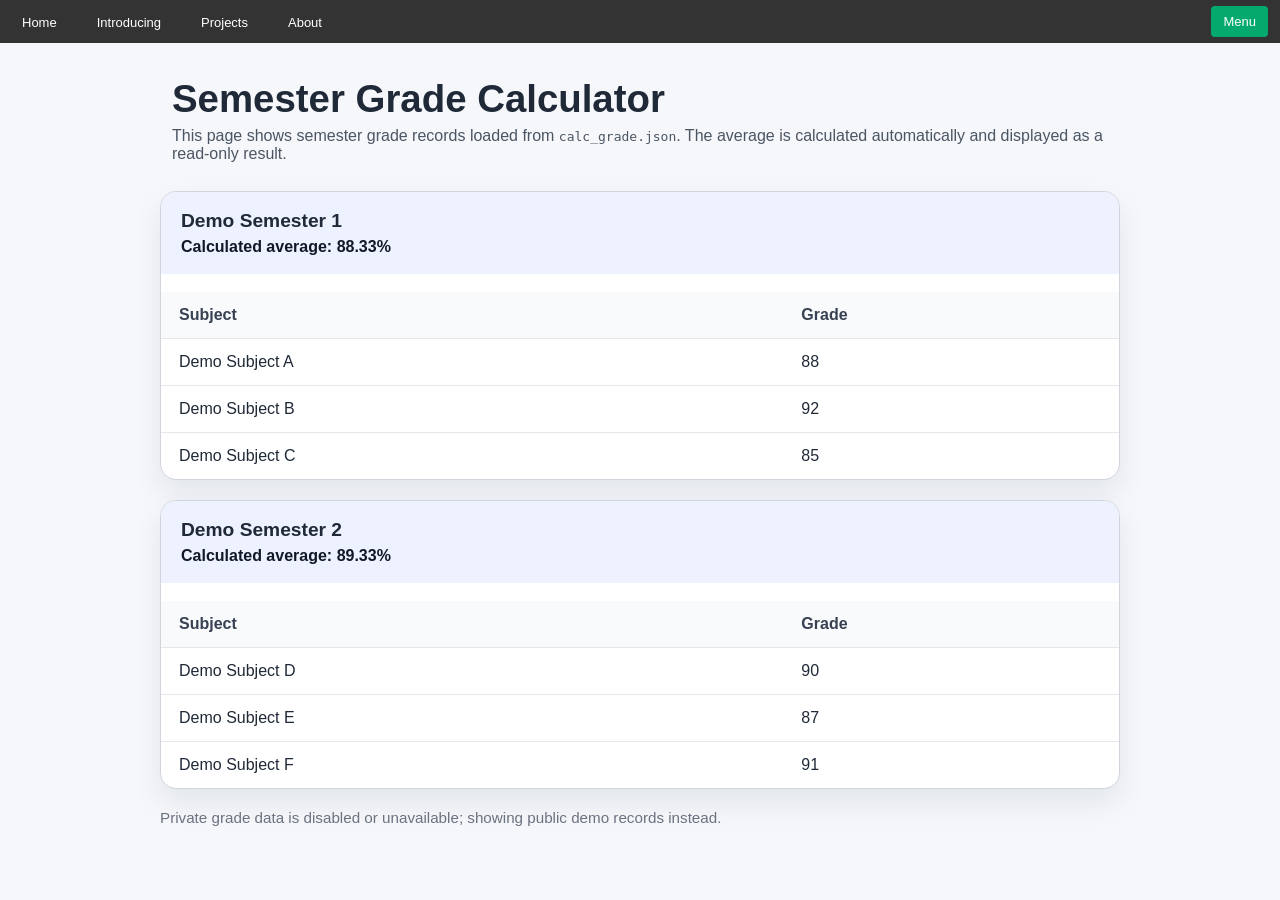
==== calcugrade.html @ f43d71c4 ""New stuff!"" ====
<!DOCTYPE html>
<html lang="en">
<head>
    <meta charset="UTF-8">
    <meta name="viewport" content="width=device-width, initial-scale=1.0">
    <title>Calcugrade Page</title>
    <style>
        body { font-family: Arial, sans-serif; margin: 0; padding: 0; background: #f5f7fb; color: #1f2937; }
        .page { max-width: 960px; margin: 0 auto; padding: 24px; }
        header { margin-bottom: 24px; }
        h1 { margin: 0 0 6px; font-size: clamp(1.8rem, 3vw, 2.4rem); }
        p.lead { margin: 0; color: #4b5563; }
        .semester-card { background: #ffffff; border: 1px solid #d1d5db; border-radius: 16px; box-shadow: 0 14px 30px rgba(15, 23, 42, 0.08); margin-bottom: 20px; overflow: hidden; }
        .semester-card header { background: #eef2ff; padding: 18px 20px; }
        .semester-card h2 { margin: 0; font-size: 1.2rem; color: #1f2937; }
        .semester-card .avg { margin-top: 6px; color: #111827; font-weight: 700; }
        .semester-list { width: 100%; border-collapse: collapse; }
        .semester-list th, .semester-list td { padding: 14px 18px; text-align: left; border-bottom: 1px solid #e5e7eb; }
        .semester-list th { background: #f8fafc; color: #374151; font-weight: 700; }
        .semester-list tbody tr:last-child td { border-bottom: none; }
        .subject-name { max-width: 460px; word-break: break-word; }
        .note { margin-top: 16px; color: #4b5563; }
        .read-only { color: #6b7280; font-size: 0.95rem; }
        @media (max-width: 700px) {
            .semester-list th, .semester-list td { padding: 12px 10px; }
            .semester-card header { padding: 16px 14px; }
        }
        @media (max-width: 520px) {
            .page { padding: 18px 14px; }
            .semester-list th, .semester-list td { display: block; width: 100%; }
            .semester-list tr { margin-bottom: 14px; display: block; }
            .semester-list th { background: transparent; padding: 0; margin-bottom: 6px; }
            .semester-list td { padding: 10px 0; border-bottom: 1px solid #e5e7eb; }
            .semester-list td:last-child { border-bottom: none; }
        }
               .dropbtn {
  background-color: #04AA6D;
  color: white;
  padding: 8px 12px;
  font-size: 13px;
  border: none;
  border-radius: 4px;
  cursor: pointer;
}

/* The container <div> - needed to position the dropdown content */
.dropdown {
  position: relative;
  display: inline-block;
}

/* Dropdown Content (Hidden by Default) */
.dropdown-content {
    display: none;
    position: absolute;
    background-color: #f1f1f1;
    min-width: 160px;
    max-width: calc(100vw - 24px); /* never exceed the viewport width */
    right: 0; /* align the dropdown's right edge with the button's right edge */
    left: auto;
    max-height: 180px; /* show up to five items, then scroll */
    overflow-y: auto;
    box-shadow: 0px 6px 12px 0px rgba(0,0,0,0.15);
    z-index: 1;
    border-radius: 4px;
}

/* Links inside the dropdown */
.dropdown-content a {
    color: black;
    padding: 8px 12px;
    text-decoration: none;
    display: block;
    font-size: 13px;
    height: 36px; /* fixed item height to ensure exactly five visible */
    box-sizing: border-box;
    line-height: 20px;
    white-space: nowrap;
    overflow: hidden;
    text-overflow: ellipsis;
}

/* Change color of dropdown links on hover */
.dropdown-content a:hover {background-color: #ddd;}

/* Small custom scrollbar for dropdown */
.dropdown-content::-webkit-scrollbar { width: 8px; }
.dropdown-content::-webkit-scrollbar-thumb { background-color: rgba(0,0,0,0.15); border-radius: 4px; }

/* Show the dropdown menu when active */
.dropdown-content.active {display: block;}

/* Change the background color of the dropdown button when active */
.dropbtn.active {background-color: #3e8e41;}

nav {
    display: flex;
    justify-content: space-between;
    align-items: center;
    background-color: #333;
    padding: 6px 12px;
}

header {
    max-width: 980px;
    margin: 0 auto 18px; /* push nav below header */
    padding: 10px 12px;
    box-sizing: border-box;
    position: relative;
}

#semester {
    margin-top: 6px;
    color: #333;
    font-weight: 600;
    text-align: center;
}

.page-semester{max-width:980px;margin:8px auto 18px;text-align:center;color:#333;font-weight:600}

/* Style the list to look like a horizontal menu */
nav ul {
    list-style-type: none;
    margin: 0;
    padding: 0;
    display: flex;
    gap: 20px;
}

nav ul li a {
    color: white;
    text-decoration: none;
    font-size: 13px;
    padding: 6px 10px;
    border-radius: 3px;
    transition: background-color 0.2s ease;
}

nav ul li a:hover {
    background-color: rgba(255, 255, 255, 0.2);
}

/* Today's subjects styles */
.today-container {
    max-width: 800px;
    margin: 12px auto;
    padding: 0 16px;
    font-family: Arial, sans-serif;
}
.subject-row {
    display: flex;
    gap: 12px;
    align-items: center;
    padding: 10px 0;
    border-bottom: 1px solid #eee;
    flex-wrap: wrap;
}
.subject-row .time {
    width: 140px;
    color: #555;
    font-size: 0.95rem;
    min-width: 120px;
}
.subject-row .code {
    width: 80px;
    font-weight: 700;
    color: #2a7a2a;
    min-width: 60px;
}
.subject-row .desc {
    flex: 1;
}

html {
    scroll-behavior: smooth;
}

.page-content {
    max-width: 920px;
    margin: 0 auto;
    padding: 18px 16px 32px;
    font-family: Arial, sans-serif;
}

.page-content h1 {
    font-size: 1.8rem;
    margin-bottom: 10px;
}

.page-content section {
    margin-bottom: 22px;
    background: #fff;
    border: 1px solid #e4e7ec;
    border-radius: 12px;
    box-shadow: 0 10px 24px rgba(15,23,42,0.06);
    padding: 18px;
}

.page-content section h2 {
    margin-top: 0;
    font-size: 1.15rem;
}

.page-content ul {
    padding-left: 18px;
}

.page-content a {
    color: #0f4c81;
}

@media (max-width: 720px) {
    nav {
        flex-direction: column;
        align-items: stretch;
        gap: 10px;
    }
    nav ul {
        justify-content: center;
        flex-wrap: wrap;
        gap: 10px;
    }
    .dropdown {
        align-self: flex-end;
    }
    .today-container {
        padding: 0 12px;
    }
    .subject-row {
        gap: 8px;
    }
    .subject-row .time,
    .subject-row .code {
        width: auto;
        min-width: 0;
    }
}

@media (max-width: 520px) {
    body {
        margin: 0;
    }
    header {
        padding: 12px 10px;
    }
    .dropbtn {
        width: 100%;
        text-align: center;
    }
    .dropdown-content {
        min-width: 100%;
        right: auto;
        left: 0;
    }
    .today-container {
        padding: 0 10px;
    }
    .subject-row {
        flex-direction: column;
        align-items: flex-start;
        padding: 10px 0;
    }
    .subject-row .time,
    .subject-row .code,
    .subject-row .desc {
        width: 100%;
    }
    .subject-row .time {
        font-size: 0.95rem;
    }
    nav ul li a {
        padding: 8px 10px;
        font-size: 12px;
    }
}

    </style>
</head>
<body>
    <nav>
      <ul>
         <li><a href="index.html">Home</a></li>
         <li><a href="#intro">Introducing</a></li>
         <li><a href="download.html">Projects</a></li>
         <li><a href="#">About</a></li>
      </ul>
       <div class="dropdown">
         <button class="dropbtn">Menu</button>
         <div class="dropdown-content">
             <a href="subj.html">Subjects List</a>
             <a href="calcugrade.html">CalcuGrade</a>
             <a href="#">Link 3</a>
             <a href="#">Link 1</a>
             <a href="#">Link 2</a>
             <a href="#">Link 3</a>
         </div>
     </div>
    </nav>
    <div class="page">
        <header>
            <h1>Semester Grade Calculator</h1>
            <p class="lead">This page shows semester grade records loaded from <code>calc_grade.json</code>. The average is calculated automatically and displayed as a read-only result.</p>
        </header>

        <div id="semesters">Loading grade records…</div>

        <p id="grade-note" class="note read-only">Grades and subjects are read-only here. Update <code>calc_grade.json</code> if you want to hide a semester record; set <code>show_semester</code> to <code>false</code>. If private grade data is disabled, demo records will be shown instead.</p>
    </div>

    <script>
        async function fetchJSON(path) {
            try {
                const response = await fetch(path, { cache: "no-store" });
                if (!response.ok) throw new Error(`Failed to load ${path}`);
                return await response.json();
            } catch (error) {
                console.warn(error);
                return null;
            }
        }

        async function fetchGradeData() {
            const privateData = await fetchJSON("calc_grade.json");
            if (privateData && privateData.calcugrade_enabled === false) {
                const demoData = await fetchJSON("calc_grade_demo.json");
                if (demoData) {
                    demoData._source = "demo";
                    return demoData;
                }
                return { _source: "disabled", message: "Private grade data is disabled and demo data is unavailable." };
            }
            if (privateData) {
                privateData._source = "private";
                return privateData;
            }
            const demoData = await fetchJSON("calc_grade_demo.json");
            if (demoData) {
                demoData._source = "demo";
                return demoData;
            }
            return null;
        }

        function calculateAverage(subjects) {
            if (!Array.isArray(subjects) || subjects.length === 0) return 0;
            const total = subjects.reduce((sum, item) => sum + Number(item.subject_grade || 0), 0);
            return total / subjects.length;
        }

        function renderSemesterCards(data) {
            const container = document.getElementById("semesters");
            container.innerHTML = "";
            const visibleRecords = Array.isArray(data.semester_records)
                ? data.semester_records.filter(record => record.show_semester !== false)
                : [];

            if (!visibleRecords.length) {
                container.textContent = "No visible semester grade records found.";
                return;
            }

            visibleRecords.forEach(record => {
                const average = calculateAverage(record.subjects);
                const averageValue = Number.isFinite(average) ? average.toFixed(2) : "0.00";

                const card = document.createElement("section");
                card.className = "semester-card";
                card.innerHTML = `
                    <header>
                        <h2>${record.Semester_no || "Semester"}</h2>
                        <div class="avg">Calculated average: ${averageValue}%</div>
                    </header>
                    <table class="semester-list">
                        <thead>
                            <tr><th>Subject</th><th>Grade</th></tr>
                        </thead>
                        <tbody>
                            ${Array.isArray(record.subjects) ? record.subjects.map(subject => `
                                <tr>
                                    <td class="subject-name">${subject.subject_name || "Unnamed subject"}</td>
                                    <td>${subject.subject_grade ?? "-"}</td>
                                </tr>
                            `).join("") : "<tr><td colspan=\"2\">No subjects available.</td></tr>"}
                        </tbody>
                    </table>
                `;
                container.appendChild(card);
            });
        }

        function setupDropdown() {
            const dropdownButton = document.querySelector('.dropbtn');
            const dropdownContent = document.querySelector('.dropdown-content');
            if (!dropdownButton || !dropdownContent) return;

            dropdownButton.addEventListener('click', (event) => {
                event.stopPropagation();
                dropdownContent.classList.toggle('active');
                dropdownButton.classList.toggle('active');
            });

            document.addEventListener('click', () => {
                dropdownContent.classList.remove('active');
                dropdownButton.classList.remove('active');
            });
        }

        function updateNoteForData(data) {
            const noteEl = document.getElementById("grade-note");
            if (!noteEl) return;
            if (!data) {
                noteEl.textContent = "Unable to load any grade data. Please ensure either calc_grade.json or calc_grade_demo.json is available.";
                return;
            }
            if (data._source === "demo") {
                noteEl.textContent = "Private grade data is disabled or unavailable; showing public demo records instead.";
                return;
            }
            if (data._source === "disabled") {
                noteEl.textContent = data.message;
                return;
            }
            noteEl.textContent = "Grades and subjects are read-only here. Update calc_grade.json if you want to hide a semester record; set show_semester to false.";
        }

        document.addEventListener("DOMContentLoaded", async () => {
            const data = await fetchGradeData();
            renderSemesterCards(data);
            updateNoteForData(data);
            setupDropdown();
        });
    </script>
</body>
</html>
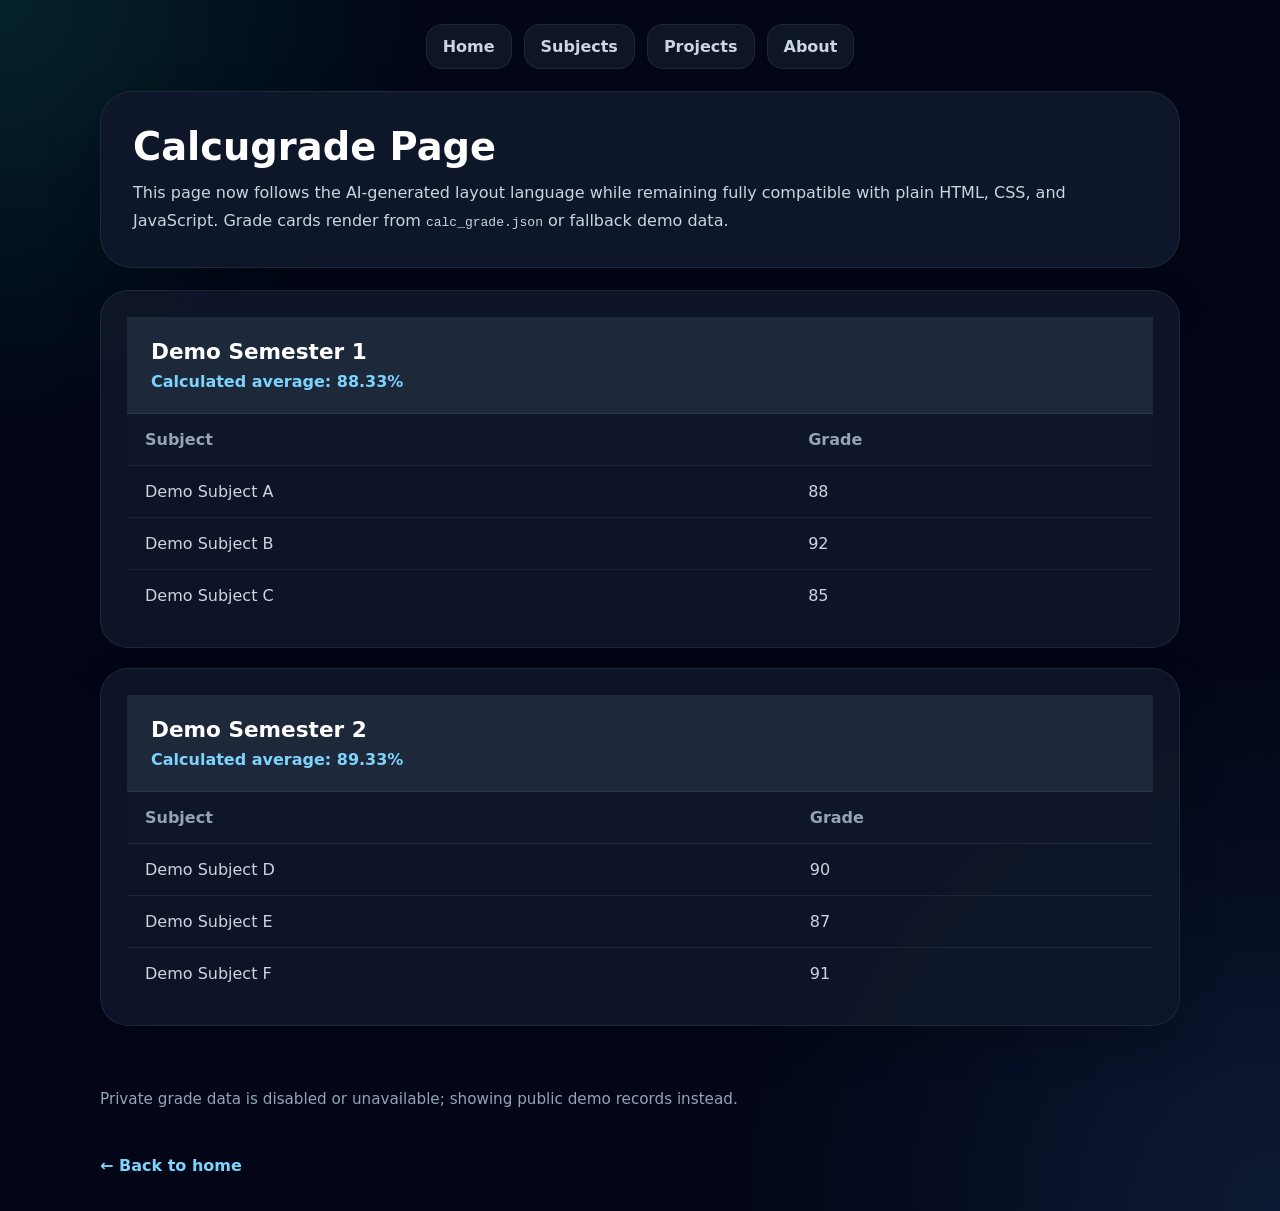
==== commit c2ed111d: "Work on AI gen feature branch" ====
--- a/calcugrade.html
+++ b/calcugrade.html
@@ -1,316 +1,238 @@
-<!DOCTYPE html>
+﻿<!DOCTYPE html>
 <html lang="en">
 <head>
-    <meta charset="UTF-8">
-    <meta name="viewport" content="width=device-width, initial-scale=1.0">
+    <meta charset="UTF-8" />
+    <meta name="viewport" content="width=device-width, initial-scale=1.0" />
     <title>Calcugrade Page</title>
     <style>
-        body { font-family: Arial, sans-serif; margin: 0; padding: 0; background: #f5f7fb; color: #1f2937; }
-        .page { max-width: 960px; margin: 0 auto; padding: 24px; }
-        header { margin-bottom: 24px; }
-        h1 { margin: 0 0 6px; font-size: clamp(1.8rem, 3vw, 2.4rem); }
-        p.lead { margin: 0; color: #4b5563; }
-        .semester-card { background: #ffffff; border: 1px solid #d1d5db; border-radius: 16px; box-shadow: 0 14px 30px rgba(15, 23, 42, 0.08); margin-bottom: 20px; overflow: hidden; }
-        .semester-card header { background: #eef2ff; padding: 18px 20px; }
-        .semester-card h2 { margin: 0; font-size: 1.2rem; color: #1f2937; }
-        .semester-card .avg { margin-top: 6px; color: #111827; font-weight: 700; }
-        .semester-list { width: 100%; border-collapse: collapse; }
-        .semester-list th, .semester-list td { padding: 14px 18px; text-align: left; border-bottom: 1px solid #e5e7eb; }
-        .semester-list th { background: #f8fafc; color: #374151; font-weight: 700; }
-        .semester-list tbody tr:last-child td { border-bottom: none; }
-        .subject-name { max-width: 460px; word-break: break-word; }
-        .note { margin-top: 16px; color: #4b5563; }
-        .read-only { color: #6b7280; font-size: 0.95rem; }
-        @media (max-width: 700px) {
-            .semester-list th, .semester-list td { padding: 12px 10px; }
-            .semester-card header { padding: 16px 14px; }
-        }
+        :root {
+            color-scheme: dark;
+            font-family: Inter, system-ui, -apple-system, BlinkMacSystemFont, 'Segoe UI', sans-serif;
+        }
+
+        html {
+            scroll-behavior: smooth;
+        }
+
+        body {
+            margin: 0;
+            min-height: 100vh;
+            background: radial-gradient(circle at top left, rgba(16,185,129,0.16), transparent 24%),
+                        radial-gradient(circle at bottom right, rgba(96,165,250,0.12), transparent 32%),
+                        #020617;
+            color: #e2e8f0;
+        }
+
+        .page-shell {
+            width: min(1080px, calc(100% - 32px));
+            margin: 0 auto;
+            padding: 24px 16px 36px;
+            display: grid;
+            gap: 22px;
+        }
+
+        .top-nav {
+            display: flex;
+            flex-wrap: wrap;
+            justify-content: center;
+            gap: 12px;
+        }
+
+        .top-nav a {
+            display: inline-flex;
+            align-items: center;
+            justify-content: center;
+            padding: 12px 16px;
+            border-radius: 16px;
+            background: rgba(15,23,42,0.92);
+            color: #cbd5e1;
+            text-decoration: none;
+            border: 1px solid rgba(148,163,184,0.12);
+            font-weight: 700;
+            transition: transform 0.16s ease, background 0.16s ease;
+        }
+
+        .top-nav a:hover {
+            transform: translateY(-1px);
+            background: rgba(16,185,129,0.14);
+            color: #ffffff;
+        }
+
+        .hero-banner {
+            padding: 32px;
+            border-radius: 32px;
+            background: rgba(15,23,42,0.98);
+            border: 1px solid rgba(148,163,184,0.12);
+            box-shadow: 0 24px 52px rgba(0,0,0,0.24);
+        }
+
+        .hero-banner h1 {
+            margin: 0 0 10px;
+            font-size: clamp(2rem, 3vw, 2.6rem);
+            color: #ffffff;
+        }
+
+        .hero-banner p {
+            margin: 0;
+            color: #cbd5e1;
+            line-height: 1.75;
+        }
+
+        .card {
+            background: rgba(15,23,42,0.9);
+            border: 1px solid rgba(148,163,184,0.12);
+            border-radius: 28px;
+            box-shadow: 0 18px 42px rgba(0,0,0,0.18);
+            padding: 26px;
+        }
+
+        .semester-card {
+            margin-bottom: 20px;
+            overflow: hidden;
+        }
+
+        .semester-card header {
+            background: rgba(30,41,59,0.98);
+            padding: 22px 24px;
+            border-bottom: 1px solid rgba(148,163,184,0.12);
+        }
+
+        .semester-card h2 {
+            margin: 0;
+            font-size: 1.35rem;
+            color: #ffffff;
+        }
+
+        .semester-card .avg {
+            margin-top: 8px;
+            color: #7dd3fc;
+            font-weight: 800;
+        }
+
+        .semester-list {
+            width: 100%;
+            border-collapse: collapse;
+            margin: 0;
+        }
+
+        .semester-list th,
+        .semester-list td {
+            padding: 16px 18px;
+            text-align: left;
+            border-bottom: 1px solid rgba(148,163,184,0.12);
+            color: #cbd5e1;
+        }
+
+        .semester-list th {
+            background: rgba(15,23,42,0.95);
+            color: #94a3b8;
+            font-weight: 700;
+        }
+
+        .semester-list tbody tr:last-child td {
+            border-bottom: none;
+        }
+
+        .subject-name {
+            max-width: 420px;
+            word-break: break-word;
+        }
+
+        .note {
+            margin-top: 18px;
+            color: #94a3b8;
+            line-height: 1.75;
+        }
+
+        .read-only {
+            font-size: 0.95rem;
+        }
+
+        .back-link {
+            display: block;
+            margin-top: 6px;
+        }
+
+        .back-link a {
+            color: #7dd3fc;
+            text-decoration: none;
+            font-weight: 700;
+        }
+
+        .back-link a:hover {
+            text-decoration: underline;
+        }
+
+        @media (max-width: 780px) {
+            .page-shell {
+                padding: 20px 14px 30px;
+            }
+
+            .hero-banner,
+            .card {
+                padding: 22px;
+            }
+
+            .semester-list th,
+            .semester-list td {
+                padding: 14px 12px;
+            }
+        }
+
         @media (max-width: 520px) {
-            .page { padding: 18px 14px; }
-            .semester-list th, .semester-list td { display: block; width: 100%; }
-            .semester-list tr { margin-bottom: 14px; display: block; }
-            .semester-list th { background: transparent; padding: 0; margin-bottom: 6px; }
-            .semester-list td { padding: 10px 0; border-bottom: 1px solid #e5e7eb; }
-            .semester-list td:last-child { border-bottom: none; }
-        }
-               .dropbtn {
-  background-color: #04AA6D;
-  color: white;
-  padding: 8px 12px;
-  font-size: 13px;
-  border: none;
-  border-radius: 4px;
-  cursor: pointer;
-}
-
-/* The container <div> - needed to position the dropdown content */
-.dropdown {
-  position: relative;
-  display: inline-block;
-}
-
-/* Dropdown Content (Hidden by Default) */
-.dropdown-content {
-    display: none;
-    position: absolute;
-    background-color: #f1f1f1;
-    min-width: 160px;
-    max-width: calc(100vw - 24px); /* never exceed the viewport width */
-    right: 0; /* align the dropdown's right edge with the button's right edge */
-    left: auto;
-    max-height: 180px; /* show up to five items, then scroll */
-    overflow-y: auto;
-    box-shadow: 0px 6px 12px 0px rgba(0,0,0,0.15);
-    z-index: 1;
-    border-radius: 4px;
-}
-
-/* Links inside the dropdown */
-.dropdown-content a {
-    color: black;
-    padding: 8px 12px;
-    text-decoration: none;
-    display: block;
-    font-size: 13px;
-    height: 36px; /* fixed item height to ensure exactly five visible */
-    box-sizing: border-box;
-    line-height: 20px;
-    white-space: nowrap;
-    overflow: hidden;
-    text-overflow: ellipsis;
-}
-
-/* Change color of dropdown links on hover */
-.dropdown-content a:hover {background-color: #ddd;}
-
-/* Small custom scrollbar for dropdown */
-.dropdown-content::-webkit-scrollbar { width: 8px; }
-.dropdown-content::-webkit-scrollbar-thumb { background-color: rgba(0,0,0,0.15); border-radius: 4px; }
-
-/* Show the dropdown menu when active */
-.dropdown-content.active {display: block;}
-
-/* Change the background color of the dropdown button when active */
-.dropbtn.active {background-color: #3e8e41;}
-
-nav {
-    display: flex;
-    justify-content: space-between;
-    align-items: center;
-    background-color: #333;
-    padding: 6px 12px;
-}
-
-header {
-    max-width: 980px;
-    margin: 0 auto 18px; /* push nav below header */
-    padding: 10px 12px;
-    box-sizing: border-box;
-    position: relative;
-}
-
-#semester {
-    margin-top: 6px;
-    color: #333;
-    font-weight: 600;
-    text-align: center;
-}
-
-.page-semester{max-width:980px;margin:8px auto 18px;text-align:center;color:#333;font-weight:600}
-
-/* Style the list to look like a horizontal menu */
-nav ul {
-    list-style-type: none;
-    margin: 0;
-    padding: 0;
-    display: flex;
-    gap: 20px;
-}
-
-nav ul li a {
-    color: white;
-    text-decoration: none;
-    font-size: 13px;
-    padding: 6px 10px;
-    border-radius: 3px;
-    transition: background-color 0.2s ease;
-}
-
-nav ul li a:hover {
-    background-color: rgba(255, 255, 255, 0.2);
-}
-
-/* Today's subjects styles */
-.today-container {
-    max-width: 800px;
-    margin: 12px auto;
-    padding: 0 16px;
-    font-family: Arial, sans-serif;
-}
-.subject-row {
-    display: flex;
-    gap: 12px;
-    align-items: center;
-    padding: 10px 0;
-    border-bottom: 1px solid #eee;
-    flex-wrap: wrap;
-}
-.subject-row .time {
-    width: 140px;
-    color: #555;
-    font-size: 0.95rem;
-    min-width: 120px;
-}
-.subject-row .code {
-    width: 80px;
-    font-weight: 700;
-    color: #2a7a2a;
-    min-width: 60px;
-}
-.subject-row .desc {
-    flex: 1;
-}
-
-html {
-    scroll-behavior: smooth;
-}
-
-.page-content {
-    max-width: 920px;
-    margin: 0 auto;
-    padding: 18px 16px 32px;
-    font-family: Arial, sans-serif;
-}
-
-.page-content h1 {
-    font-size: 1.8rem;
-    margin-bottom: 10px;
-}
-
-.page-content section {
-    margin-bottom: 22px;
-    background: #fff;
-    border: 1px solid #e4e7ec;
-    border-radius: 12px;
-    box-shadow: 0 10px 24px rgba(15,23,42,0.06);
-    padding: 18px;
-}
-
-.page-content section h2 {
-    margin-top: 0;
-    font-size: 1.15rem;
-}
-
-.page-content ul {
-    padding-left: 18px;
-}
-
-.page-content a {
-    color: #0f4c81;
-}
-
-@media (max-width: 720px) {
-    nav {
-        flex-direction: column;
-        align-items: stretch;
-        gap: 10px;
-    }
-    nav ul {
-        justify-content: center;
-        flex-wrap: wrap;
-        gap: 10px;
-    }
-    .dropdown {
-        align-self: flex-end;
-    }
-    .today-container {
-        padding: 0 12px;
-    }
-    .subject-row {
-        gap: 8px;
-    }
-    .subject-row .time,
-    .subject-row .code {
-        width: auto;
-        min-width: 0;
-    }
-}
-
-@media (max-width: 520px) {
-    body {
-        margin: 0;
-    }
-    header {
-        padding: 12px 10px;
-    }
-    .dropbtn {
-        width: 100%;
-        text-align: center;
-    }
-    .dropdown-content {
-        min-width: 100%;
-        right: auto;
-        left: 0;
-    }
-    .today-container {
-        padding: 0 10px;
-    }
-    .subject-row {
-        flex-direction: column;
-        align-items: flex-start;
-        padding: 10px 0;
-    }
-    .subject-row .time,
-    .subject-row .code,
-    .subject-row .desc {
-        width: 100%;
-    }
-    .subject-row .time {
-        font-size: 0.95rem;
-    }
-    nav ul li a {
-        padding: 8px 10px;
-        font-size: 12px;
-    }
-}
-
+            .semester-list th,
+            .semester-list td {
+                display: block;
+                width: 100%;
+            }
+
+            .semester-list tr {
+                display: block;
+                margin-bottom: 14px;
+            }
+
+            .semester-list th {
+                background: transparent;
+                padding: 0;
+                margin-bottom: 6px;
+            }
+
+            .semester-list td {
+                padding: 10px 0;
+                border-bottom: 1px solid rgba(148,163,184,0.12);
+            }
+
+            .semester-list td:last-child {
+                border-bottom: none;
+            }
+        }
     </style>
 </head>
 <body>
-    <nav>
-      <ul>
-         <li><a href="index.html">Home</a></li>
-         <li><a href="#intro">Introducing</a></li>
-         <li><a href="download.html">Projects</a></li>
-         <li><a href="#">About</a></li>
-      </ul>
-       <div class="dropdown">
-         <button class="dropbtn">Menu</button>
-         <div class="dropdown-content">
-             <a href="subj.html">Subjects List</a>
-             <a href="calcugrade.html">CalcuGrade</a>
-             <a href="#">Link 3</a>
-             <a href="#">Link 1</a>
-             <a href="#">Link 2</a>
-             <a href="#">Link 3</a>
-         </div>
-     </div>
-    </nav>
-    <div class="page">
-        <header>
-            <h1>Semester Grade Calculator</h1>
-            <p class="lead">This page shows semester grade records loaded from <code>calc_grade.json</code>. The average is calculated automatically and displayed as a read-only result.</p>
-        </header>
-
-        <div id="semesters">Loading grade records…</div>
+    <div class="page-shell">
+        <nav class="top-nav">
+            <a href="index.html">Home</a>
+            <a href="subj.html">Subjects</a>
+            <a href="download.html">Projects</a>
+            <a href="index.html#intro">About</a>
+        </nav>
+
+        <section class="hero-banner">
+            <h1>Calcugrade Page</h1>
+            <p>This page now follows the AI-generated layout language while remaining fully compatible with plain HTML, CSS, and JavaScript. Grade cards render from <code>calc_grade.json</code> or fallback demo data.</p>
+        </section>
+
+        <div id="semesters"></div>
 
         <p id="grade-note" class="note read-only">Grades and subjects are read-only here. Update <code>calc_grade.json</code> if you want to hide a semester record; set <code>show_semester</code> to <code>false</code>. If private grade data is disabled, demo records will be shown instead.</p>
+
+        <div class="back-link"><a href="index.html">← Back to home</a></div>
     </div>
 
     <script>
         async function fetchJSON(path) {
             try {
-                const response = await fetch(path, { cache: "no-store" });
+                const response = await fetch(path, { cache: 'no-store' });
                 if (!response.ok) throw new Error(`Failed to load ${path}`);
                 return await response.json();
             } catch (error) {
@@ -320,22 +242,22 @@
         }
 
         async function fetchGradeData() {
-            const privateData = await fetchJSON("calc_grade.json");
+            const privateData = await fetchJSON('calc_grade.json');
             if (privateData && privateData.calcugrade_enabled === false) {
-                const demoData = await fetchJSON("calc_grade_demo.json");
+                const demoData = await fetchJSON('calc_grade_demo.json');
                 if (demoData) {
-                    demoData._source = "demo";
+                    demoData._source = 'demo';
                     return demoData;
                 }
-                return { _source: "disabled", message: "Private grade data is disabled and demo data is unavailable." };
+                return { _source: 'disabled', message: 'Private grade data is disabled and demo data is unavailable.' };
             }
             if (privateData) {
-                privateData._source = "private";
+                privateData._source = 'private';
                 return privateData;
             }
-            const demoData = await fetchJSON("calc_grade_demo.json");
+            const demoData = await fetchJSON('calc_grade_demo.json');
             if (demoData) {
-                demoData._source = "demo";
+                demoData._source = 'demo';
                 return demoData;
             }
             return null;
@@ -348,26 +270,26 @@
         }
 
         function renderSemesterCards(data) {
-            const container = document.getElementById("semesters");
-            container.innerHTML = "";
-            const visibleRecords = Array.isArray(data.semester_records)
+            const container = document.getElementById('semesters');
+            container.innerHTML = '';
+            const visibleRecords = Array.isArray(data?.semester_records)
                 ? data.semester_records.filter(record => record.show_semester !== false)
                 : [];
 
             if (!visibleRecords.length) {
-                container.textContent = "No visible semester grade records found.";
+                container.textContent = 'No visible semester grade records found.';
                 return;
             }
 
             visibleRecords.forEach(record => {
                 const average = calculateAverage(record.subjects);
-                const averageValue = Number.isFinite(average) ? average.toFixed(2) : "0.00";
-
-                const card = document.createElement("section");
-                card.className = "semester-card";
+                const averageValue = Number.isFinite(average) ? average.toFixed(2) : '0.00';
+
+                const card = document.createElement('section');
+                card.className = 'semester-card card';
                 card.innerHTML = `
                     <header>
-                        <h2>${record.Semester_no || "Semester"}</h2>
+                        <h2>${record.Semester_no || 'Semester'}</h2>
                         <div class="avg">Calculated average: ${averageValue}%</div>
                     </header>
                     <table class="semester-list">
@@ -377,10 +299,10 @@
                         <tbody>
                             ${Array.isArray(record.subjects) ? record.subjects.map(subject => `
                                 <tr>
-                                    <td class="subject-name">${subject.subject_name || "Unnamed subject"}</td>
-                                    <td>${subject.subject_grade ?? "-"}</td>
+                                    <td class="subject-name">${subject.subject_name || 'Unnamed subject'}</td>
+                                    <td>${subject.subject_grade ?? '-'}</td>
                                 </tr>
-                            `).join("") : "<tr><td colspan=\"2\">No subjects available.</td></tr>"}
+                            `).join('') : '<tr><td colspan="2">No subjects available.</td></tr>'}
                         </tbody>
                     </table>
                 `;
@@ -388,47 +310,29 @@
             });
         }
 
-        function setupDropdown() {
-            const dropdownButton = document.querySelector('.dropbtn');
-            const dropdownContent = document.querySelector('.dropdown-content');
-            if (!dropdownButton || !dropdownContent) return;
-
-            dropdownButton.addEventListener('click', (event) => {
-                event.stopPropagation();
-                dropdownContent.classList.toggle('active');
-                dropdownButton.classList.toggle('active');
-            });
-
-            document.addEventListener('click', () => {
-                dropdownContent.classList.remove('active');
-                dropdownButton.classList.remove('active');
-            });
-        }
-
         function updateNoteForData(data) {
-            const noteEl = document.getElementById("grade-note");
+            const noteEl = document.getElementById('grade-note');
             if (!noteEl) return;
             if (!data) {
-                noteEl.textContent = "Unable to load any grade data. Please ensure either calc_grade.json or calc_grade_demo.json is available.";
+                noteEl.textContent = 'Unable to load any grade data. Please ensure either calc_grade.json or calc_grade_demo.json is available.';
                 return;
             }
-            if (data._source === "demo") {
-                noteEl.textContent = "Private grade data is disabled or unavailable; showing public demo records instead.";
+            if (data._source === 'demo') {
+                noteEl.textContent = 'Private grade data is disabled or unavailable; showing public demo records instead.';
                 return;
             }
-            if (data._source === "disabled") {
+            if (data._source === 'disabled') {
                 noteEl.textContent = data.message;
                 return;
             }
-            noteEl.textContent = "Grades and subjects are read-only here. Update calc_grade.json if you want to hide a semester record; set show_semester to false.";
-        }
-
-        document.addEventListener("DOMContentLoaded", async () => {
+            noteEl.textContent = 'Grades and subjects are read-only here. Update calc_grade.json if you want to hide a semester record; set show_semester to false.';
+        }
+
+        document.addEventListener('DOMContentLoaded', async () => {
             const data = await fetchGradeData();
             renderSemesterCards(data);
             updateNoteForData(data);
-            setupDropdown();
         });
     </script>
 </body>
-</html>+</html>
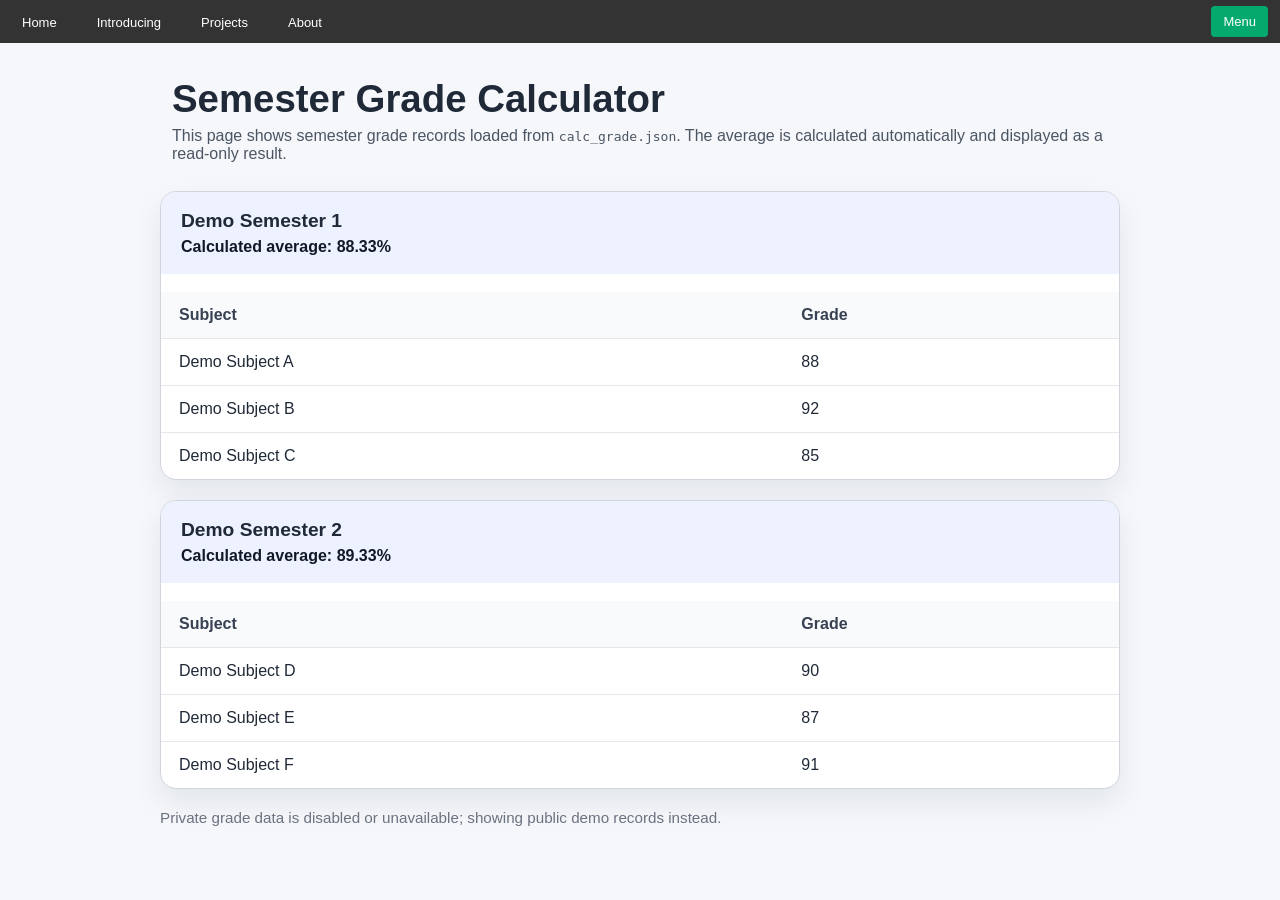
==== commit f31cde01: "Add sitewide mobile view mode" ====
--- a/calcugrade.html
+++ b/calcugrade.html
@@ -1,238 +1,319 @@
-﻿<!DOCTYPE html>
+<!DOCTYPE html>
 <html lang="en">
 <head>
-    <meta charset="UTF-8" />
-    <meta name="viewport" content="width=device-width, initial-scale=1.0" />
+    <meta charset="UTF-8">
+    <meta name="viewport" content="width=device-width, initial-scale=1.0">
     <title>Calcugrade Page</title>
     <style>
-        :root {
-            color-scheme: dark;
-            font-family: Inter, system-ui, -apple-system, BlinkMacSystemFont, 'Segoe UI', sans-serif;
-        }
-
-        html {
-            scroll-behavior: smooth;
-        }
-
-        body {
-            margin: 0;
-            min-height: 100vh;
-            background: radial-gradient(circle at top left, rgba(16,185,129,0.16), transparent 24%),
-                        radial-gradient(circle at bottom right, rgba(96,165,250,0.12), transparent 32%),
-                        #020617;
-            color: #e2e8f0;
-        }
-
-        .page-shell {
-            width: min(1080px, calc(100% - 32px));
-            margin: 0 auto;
-            padding: 24px 16px 36px;
-            display: grid;
-            gap: 22px;
-        }
-
-        .top-nav {
-            display: flex;
-            flex-wrap: wrap;
-            justify-content: center;
-            gap: 12px;
-        }
-
-        .top-nav a {
-            display: inline-flex;
-            align-items: center;
-            justify-content: center;
-            padding: 12px 16px;
-            border-radius: 16px;
-            background: rgba(15,23,42,0.92);
-            color: #cbd5e1;
-            text-decoration: none;
-            border: 1px solid rgba(148,163,184,0.12);
-            font-weight: 700;
-            transition: transform 0.16s ease, background 0.16s ease;
-        }
-
-        .top-nav a:hover {
-            transform: translateY(-1px);
-            background: rgba(16,185,129,0.14);
-            color: #ffffff;
-        }
-
-        .hero-banner {
-            padding: 32px;
-            border-radius: 32px;
-            background: rgba(15,23,42,0.98);
-            border: 1px solid rgba(148,163,184,0.12);
-            box-shadow: 0 24px 52px rgba(0,0,0,0.24);
-        }
-
-        .hero-banner h1 {
-            margin: 0 0 10px;
-            font-size: clamp(2rem, 3vw, 2.6rem);
-            color: #ffffff;
-        }
-
-        .hero-banner p {
-            margin: 0;
-            color: #cbd5e1;
-            line-height: 1.75;
-        }
-
-        .card {
-            background: rgba(15,23,42,0.9);
-            border: 1px solid rgba(148,163,184,0.12);
-            border-radius: 28px;
-            box-shadow: 0 18px 42px rgba(0,0,0,0.18);
-            padding: 26px;
-        }
-
-        .semester-card {
-            margin-bottom: 20px;
-            overflow: hidden;
-        }
-
-        .semester-card header {
-            background: rgba(30,41,59,0.98);
-            padding: 22px 24px;
-            border-bottom: 1px solid rgba(148,163,184,0.12);
-        }
-
-        .semester-card h2 {
-            margin: 0;
-            font-size: 1.35rem;
-            color: #ffffff;
-        }
-
-        .semester-card .avg {
-            margin-top: 8px;
-            color: #7dd3fc;
-            font-weight: 800;
-        }
-
-        .semester-list {
-            width: 100%;
-            border-collapse: collapse;
-            margin: 0;
-        }
-
-        .semester-list th,
-        .semester-list td {
-            padding: 16px 18px;
-            text-align: left;
-            border-bottom: 1px solid rgba(148,163,184,0.12);
-            color: #cbd5e1;
-        }
-
-        .semester-list th {
-            background: rgba(15,23,42,0.95);
-            color: #94a3b8;
-            font-weight: 700;
-        }
-
-        .semester-list tbody tr:last-child td {
-            border-bottom: none;
-        }
-
-        .subject-name {
-            max-width: 420px;
-            word-break: break-word;
-        }
-
-        .note {
-            margin-top: 18px;
-            color: #94a3b8;
-            line-height: 1.75;
-        }
-
-        .read-only {
-            font-size: 0.95rem;
-        }
-
-        .back-link {
-            display: block;
-            margin-top: 6px;
-        }
-
-        .back-link a {
-            color: #7dd3fc;
-            text-decoration: none;
-            font-weight: 700;
-        }
-
-        .back-link a:hover {
-            text-decoration: underline;
-        }
-
-        @media (max-width: 780px) {
-            .page-shell {
-                padding: 20px 14px 30px;
-            }
-
-            .hero-banner,
-            .card {
-                padding: 22px;
-            }
-
-            .semester-list th,
-            .semester-list td {
-                padding: 14px 12px;
-            }
-        }
-
+        body { font-family: Arial, sans-serif; margin: 0; padding: 0; background: #f5f7fb; color: #1f2937; }
+        .page { max-width: 960px; margin: 0 auto; padding: 24px; }
+        header { margin-bottom: 24px; }
+        h1 { margin: 0 0 6px; font-size: clamp(1.8rem, 3vw, 2.4rem); }
+        p.lead { margin: 0; color: #4b5563; }
+        .semester-card { background: #ffffff; border: 1px solid #d1d5db; border-radius: 16px; box-shadow: 0 14px 30px rgba(15, 23, 42, 0.08); margin-bottom: 20px; overflow: hidden; }
+        .semester-card header { background: #eef2ff; padding: 18px 20px; }
+        .semester-card h2 { margin: 0; font-size: 1.2rem; color: #1f2937; }
+        .semester-card .avg { margin-top: 6px; color: #111827; font-weight: 700; }
+        .semester-list { width: 100%; border-collapse: collapse; }
+        .semester-list th, .semester-list td { padding: 14px 18px; text-align: left; border-bottom: 1px solid #e5e7eb; }
+        .semester-list th { background: #f8fafc; color: #374151; font-weight: 700; }
+        .semester-list tbody tr:last-child td { border-bottom: none; }
+        .subject-name { max-width: 460px; word-break: break-word; }
+        .note { margin-top: 16px; color: #4b5563; }
+        .read-only { color: #6b7280; font-size: 0.95rem; }
+        @media (max-width: 700px) {
+            .semester-list th, .semester-list td { padding: 12px 10px; }
+            .semester-card header { padding: 16px 14px; }
+        }
         @media (max-width: 520px) {
-            .semester-list th,
-            .semester-list td {
-                display: block;
-                width: 100%;
-            }
-
-            .semester-list tr {
-                display: block;
-                margin-bottom: 14px;
-            }
-
-            .semester-list th {
-                background: transparent;
-                padding: 0;
-                margin-bottom: 6px;
-            }
-
-            .semester-list td {
-                padding: 10px 0;
-                border-bottom: 1px solid rgba(148,163,184,0.12);
-            }
-
-            .semester-list td:last-child {
-                border-bottom: none;
-            }
-        }
+            .page { padding: 18px 14px; }
+            .semester-list th, .semester-list td { display: block; width: 100%; }
+            .semester-list tr { margin-bottom: 14px; display: block; }
+            .semester-list th { background: transparent; padding: 0; margin-bottom: 6px; }
+            .semester-list td { padding: 10px 0; border-bottom: 1px solid #e5e7eb; }
+            .semester-list td:last-child { border-bottom: none; }
+        }
+               .dropbtn {
+  background-color: #04AA6D;
+  color: white;
+  padding: 8px 12px;
+  font-size: 13px;
+  border: none;
+  border-radius: 4px;
+  cursor: pointer;
+}
+
+/* The container <div> - needed to position the dropdown content */
+.dropdown {
+  position: relative;
+  display: inline-block;
+}
+
+/* Dropdown Content (Hidden by Default) */
+.dropdown-content {
+    display: none;
+    position: absolute;
+    background-color: #f1f1f1;
+    min-width: 160px;
+    max-width: calc(100vw - 24px); /* never exceed the viewport width */
+    right: 0; /* align the dropdown's right edge with the button's right edge */
+    left: auto;
+    max-height: 180px; /* show up to five items, then scroll */
+    overflow-y: auto;
+    box-shadow: 0px 6px 12px 0px rgba(0,0,0,0.15);
+    z-index: 1;
+    border-radius: 4px;
+}
+
+/* Links inside the dropdown */
+.dropdown-content a {
+    color: black;
+    padding: 8px 12px;
+    text-decoration: none;
+    display: block;
+    font-size: 13px;
+    height: 36px; /* fixed item height to ensure exactly five visible */
+    box-sizing: border-box;
+    line-height: 20px;
+    white-space: nowrap;
+    overflow: hidden;
+    text-overflow: ellipsis;
+}
+
+/* Change color of dropdown links on hover */
+.dropdown-content a:hover {background-color: #ddd;}
+
+/* Small custom scrollbar for dropdown */
+.dropdown-content::-webkit-scrollbar { width: 8px; }
+.dropdown-content::-webkit-scrollbar-thumb { background-color: rgba(0,0,0,0.15); border-radius: 4px; }
+
+/* Show the dropdown menu when active */
+.dropdown-content.active {display: block;}
+
+/* Change the background color of the dropdown button when active */
+.dropbtn.active {background-color: #3e8e41;}
+
+nav {
+    display: flex;
+    justify-content: space-between;
+    align-items: center;
+    background-color: #333;
+    padding: 6px 12px;
+}
+
+header {
+    max-width: 980px;
+    margin: 0 auto 18px; /* push nav below header */
+    padding: 10px 12px;
+    box-sizing: border-box;
+    position: relative;
+}
+
+#semester {
+    margin-top: 6px;
+    color: #333;
+    font-weight: 600;
+    text-align: center;
+}
+
+.page-semester{max-width:980px;margin:8px auto 18px;text-align:center;color:#333;font-weight:600}
+
+/* Style the list to look like a horizontal menu */
+nav ul {
+    list-style-type: none;
+    margin: 0;
+    padding: 0;
+    display: flex;
+    gap: 20px;
+}
+
+nav ul li a {
+    color: white;
+    text-decoration: none;
+    font-size: 13px;
+    padding: 6px 10px;
+    border-radius: 3px;
+    transition: background-color 0.2s ease;
+}
+
+nav ul li a:hover {
+    background-color: rgba(255, 255, 255, 0.2);
+}
+
+/* Today's subjects styles */
+.today-container {
+    max-width: 800px;
+    margin: 12px auto;
+    padding: 0 16px;
+    font-family: Arial, sans-serif;
+}
+.subject-row {
+    display: flex;
+    gap: 12px;
+    align-items: center;
+    padding: 10px 0;
+    border-bottom: 1px solid #eee;
+    flex-wrap: wrap;
+}
+.subject-row .time {
+    width: 140px;
+    color: #555;
+    font-size: 0.95rem;
+    min-width: 120px;
+}
+.subject-row .code {
+    width: 80px;
+    font-weight: 700;
+    color: #2a7a2a;
+    min-width: 60px;
+}
+.subject-row .desc {
+    flex: 1;
+}
+
+html {
+    scroll-behavior: smooth;
+}
+
+.page-content {
+    max-width: 920px;
+    margin: 0 auto;
+    padding: 18px 16px 32px;
+    font-family: Arial, sans-serif;
+}
+
+.page-content h1 {
+    font-size: 1.8rem;
+    margin-bottom: 10px;
+}
+
+.page-content section {
+    margin-bottom: 22px;
+    background: #fff;
+    border: 1px solid #e4e7ec;
+    border-radius: 12px;
+    box-shadow: 0 10px 24px rgba(15,23,42,0.06);
+    padding: 18px;
+}
+
+.page-content section h2 {
+    margin-top: 0;
+    font-size: 1.15rem;
+}
+
+.page-content ul {
+    padding-left: 18px;
+}
+
+.page-content a {
+    color: #0f4c81;
+}
+
+@media (max-width: 720px) {
+    nav {
+        flex-direction: column;
+        align-items: stretch;
+        gap: 10px;
+    }
+    nav ul {
+        justify-content: center;
+        flex-wrap: wrap;
+        gap: 10px;
+    }
+    .dropdown {
+        align-self: flex-end;
+    }
+    .today-container {
+        padding: 0 12px;
+    }
+    .subject-row {
+        gap: 8px;
+    }
+    .subject-row .time,
+    .subject-row .code {
+        width: auto;
+        min-width: 0;
+    }
+}
+
+@media (max-width: 520px) {
+    body {
+        margin: 0;
+    }
+    header {
+        padding: 12px 10px;
+    }
+    .dropbtn {
+        width: 100%;
+        text-align: center;
+    }
+    .dropdown-content {
+        min-width: 100%;
+        right: auto;
+        left: 0;
+    }
+    .today-container {
+        padding: 0 10px;
+    }
+    .subject-row {
+        flex-direction: column;
+        align-items: flex-start;
+        padding: 10px 0;
+    }
+    .subject-row .time,
+    .subject-row .code,
+    .subject-row .desc {
+        width: 100%;
+    }
+    .subject-row .time {
+        font-size: 0.95rem;
+    }
+    nav ul li a {
+        padding: 8px 10px;
+        font-size: 12px;
+    }
+}
+
+.dropdown-action{display:block;width:100%;border:0;text-align:left;color:#0f766e;background:#ccfbf1;padding:8px 12px;font:inherit;font-size:13px;font-weight:700;height:36px;box-sizing:border-box;cursor:pointer}.dropdown-action:hover,.dropdown-action[aria-pressed="true"]{background:#99f6e4;color:#115e59}.mobile-view{background:linear-gradient(180deg,#f8fbff,#eef4ff);color:#14213d}.mobile-view nav{position:sticky;top:8px;margin:10px;border-radius:22px;background:rgba(15,23,42,.92);box-shadow:0 18px 38px rgba(15,23,42,.18);z-index:20}.mobile-view nav ul{display:grid;grid-template-columns:repeat(2,minmax(0,1fr));gap:8px;width:100%}.mobile-view nav ul li a{display:flex;justify-content:center;align-items:center;background:rgba(255,255,255,.10);border-radius:14px;padding:11px 8px}.mobile-view .dropbtn{width:100%;border-radius:14px;background:#2563eb;padding:11px}.mobile-view .dropdown{width:100%}.mobile-view .dropdown-content{left:0;right:0;min-width:100%;border-radius:18px;background:#fff}.mobile-view .page{max-width:520px;padding:12px 12px 32px}.mobile-view header,.mobile-view .semester-card{border-radius:22px;background:rgba(255,255,255,.92);box-shadow:0 16px 34px rgba(15,23,42,.10)}.mobile-view h1:before{content:"🧮 ";}.mobile-view .semester-card header{background:linear-gradient(135deg,#dbeafe,#ccfbf1)}.mobile-view .semester-list tr{border:1px solid #dbe7f3;border-radius:16px;background:#f8fafc;padding:10px}
+
     </style>
 </head>
 <body>
-    <div class="page-shell">
-        <nav class="top-nav">
-            <a href="index.html">Home</a>
-            <a href="subj.html">Subjects</a>
-            <a href="download.html">Projects</a>
-            <a href="index.html#intro">About</a>
-        </nav>
-
-        <section class="hero-banner">
-            <h1>Calcugrade Page</h1>
-            <p>This page now follows the AI-generated layout language while remaining fully compatible with plain HTML, CSS, and JavaScript. Grade cards render from <code>calc_grade.json</code> or fallback demo data.</p>
-        </section>
-
-        <div id="semesters"></div>
+    <nav>
+      <ul>
+         <li><a href="index.html">Home</a></li>
+         <li><a href="#intro">Introducing</a></li>
+         <li><a href="download.html">Projects</a></li>
+         <li><a href="#">About</a></li>
+      </ul>
+       <div class="dropdown">
+         <button class="dropbtn">Menu</button>
+         <div class="dropdown-content">
+             <button data-mobile-view-toggle class="dropdown-action" type="button" aria-pressed="false">📱 Switch to mobile view</button>
+             <a href="subj.html">Subjects List</a>
+             <a href="calcugrade.html">CalcuGrade</a>
+             <a href="#">Link 3</a>
+             <a href="#">Link 1</a>
+             <a href="#">Link 2</a>
+             <a href="#">Link 3</a>
+         </div>
+     </div>
+    </nav>
+    <div class="page">
+        <header>
+            <h1>Semester Grade Calculator</h1>
+            <p class="lead">This page shows semester grade records loaded from <code>calc_grade.json</code>. The average is calculated automatically and displayed as a read-only result.</p>
+        </header>
+
+        <div id="semesters">Loading grade records…</div>
 
         <p id="grade-note" class="note read-only">Grades and subjects are read-only here. Update <code>calc_grade.json</code> if you want to hide a semester record; set <code>show_semester</code> to <code>false</code>. If private grade data is disabled, demo records will be shown instead.</p>
-
-        <div class="back-link"><a href="index.html">← Back to home</a></div>
     </div>
 
     <script>
         async function fetchJSON(path) {
             try {
-                const response = await fetch(path, { cache: 'no-store' });
+                const response = await fetch(path, { cache: "no-store" });
                 if (!response.ok) throw new Error(`Failed to load ${path}`);
                 return await response.json();
             } catch (error) {
@@ -242,22 +323,22 @@
         }
 
         async function fetchGradeData() {
-            const privateData = await fetchJSON('calc_grade.json');
+            const privateData = await fetchJSON("calc_grade.json");
             if (privateData && privateData.calcugrade_enabled === false) {
-                const demoData = await fetchJSON('calc_grade_demo.json');
+                const demoData = await fetchJSON("calc_grade_demo.json");
                 if (demoData) {
-                    demoData._source = 'demo';
+                    demoData._source = "demo";
                     return demoData;
                 }
-                return { _source: 'disabled', message: 'Private grade data is disabled and demo data is unavailable.' };
+                return { _source: "disabled", message: "Private grade data is disabled and demo data is unavailable." };
             }
             if (privateData) {
-                privateData._source = 'private';
+                privateData._source = "private";
                 return privateData;
             }
-            const demoData = await fetchJSON('calc_grade_demo.json');
+            const demoData = await fetchJSON("calc_grade_demo.json");
             if (demoData) {
-                demoData._source = 'demo';
+                demoData._source = "demo";
                 return demoData;
             }
             return null;
@@ -270,26 +351,26 @@
         }
 
         function renderSemesterCards(data) {
-            const container = document.getElementById('semesters');
-            container.innerHTML = '';
-            const visibleRecords = Array.isArray(data?.semester_records)
+            const container = document.getElementById("semesters");
+            container.innerHTML = "";
+            const visibleRecords = Array.isArray(data.semester_records)
                 ? data.semester_records.filter(record => record.show_semester !== false)
                 : [];
 
             if (!visibleRecords.length) {
-                container.textContent = 'No visible semester grade records found.';
+                container.textContent = "No visible semester grade records found.";
                 return;
             }
 
             visibleRecords.forEach(record => {
                 const average = calculateAverage(record.subjects);
-                const averageValue = Number.isFinite(average) ? average.toFixed(2) : '0.00';
-
-                const card = document.createElement('section');
-                card.className = 'semester-card card';
+                const averageValue = Number.isFinite(average) ? average.toFixed(2) : "0.00";
+
+                const card = document.createElement("section");
+                card.className = "semester-card";
                 card.innerHTML = `
                     <header>
-                        <h2>${record.Semester_no || 'Semester'}</h2>
+                        <h2>${record.Semester_no || "Semester"}</h2>
                         <div class="avg">Calculated average: ${averageValue}%</div>
                     </header>
                     <table class="semester-list">
@@ -299,10 +380,10 @@
                         <tbody>
                             ${Array.isArray(record.subjects) ? record.subjects.map(subject => `
                                 <tr>
-                                    <td class="subject-name">${subject.subject_name || 'Unnamed subject'}</td>
-                                    <td>${subject.subject_grade ?? '-'}</td>
+                                    <td class="subject-name">${subject.subject_name || "Unnamed subject"}</td>
+                                    <td>${subject.subject_grade ?? "-"}</td>
                                 </tr>
-                            `).join('') : '<tr><td colspan="2">No subjects available.</td></tr>'}
+                            `).join("") : "<tr><td colspan=\"2\">No subjects available.</td></tr>"}
                         </tbody>
                     </table>
                 `;
@@ -310,29 +391,48 @@
             });
         }
 
+        function setupDropdown() {
+            const dropdownButton = document.querySelector('.dropbtn');
+            const dropdownContent = document.querySelector('.dropdown-content');
+            if (!dropdownButton || !dropdownContent) return;
+
+            dropdownButton.addEventListener('click', (event) => {
+                event.stopPropagation();
+                dropdownContent.classList.toggle('active');
+                dropdownButton.classList.toggle('active');
+            });
+
+            document.addEventListener('click', () => {
+                dropdownContent.classList.remove('active');
+                dropdownButton.classList.remove('active');
+            });
+        }
+
         function updateNoteForData(data) {
-            const noteEl = document.getElementById('grade-note');
+            const noteEl = document.getElementById("grade-note");
             if (!noteEl) return;
             if (!data) {
-                noteEl.textContent = 'Unable to load any grade data. Please ensure either calc_grade.json or calc_grade_demo.json is available.';
+                noteEl.textContent = "Unable to load any grade data. Please ensure either calc_grade.json or calc_grade_demo.json is available.";
                 return;
             }
-            if (data._source === 'demo') {
-                noteEl.textContent = 'Private grade data is disabled or unavailable; showing public demo records instead.';
+            if (data._source === "demo") {
+                noteEl.textContent = "Private grade data is disabled or unavailable; showing public demo records instead.";
                 return;
             }
-            if (data._source === 'disabled') {
+            if (data._source === "disabled") {
                 noteEl.textContent = data.message;
                 return;
             }
-            noteEl.textContent = 'Grades and subjects are read-only here. Update calc_grade.json if you want to hide a semester record; set show_semester to false.';
-        }
-
-        document.addEventListener('DOMContentLoaded', async () => {
+            noteEl.textContent = "Grades and subjects are read-only here. Update calc_grade.json if you want to hide a semester record; set show_semester to false.";
+        }
+
+        document.addEventListener("DOMContentLoaded", async () => {
             const data = await fetchGradeData();
             renderSemesterCards(data);
             updateNoteForData(data);
+            setupDropdown();
         });
     </script>
+<script src="script.js"></script>
 </body>
-</html>
+</html>
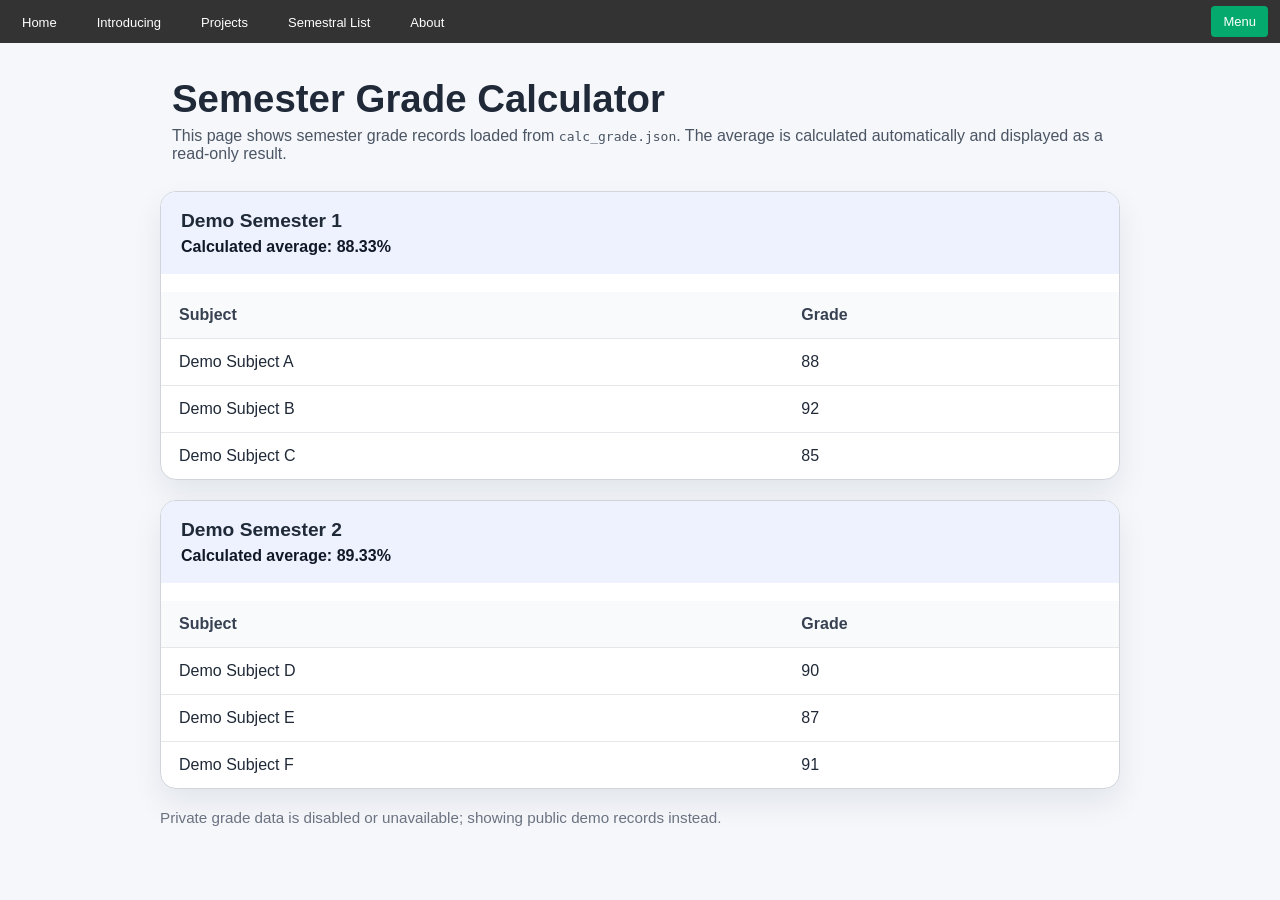
==== commit d8dac373: "Link semestral subject page in navigation" ====
--- a/calcugrade.html
+++ b/calcugrade.html
@@ -284,12 +284,14 @@
          <li><a href="index.html">Home</a></li>
          <li><a href="#intro">Introducing</a></li>
          <li><a href="download.html">Projects</a></li>
+         <li><a href="Subj_manage.html">Semestral List</a></li>
          <li><a href="#">About</a></li>
       </ul>
        <div class="dropdown">
          <button class="dropbtn">Menu</button>
          <div class="dropdown-content">
              <button data-mobile-view-toggle class="dropdown-action" type="button" aria-pressed="false">📱 Switch to mobile view</button>
+             <a href="Subj_manage.html">Semestral Subject List</a>
              <a href="subj.html">Subjects List</a>
              <a href="calcugrade.html">CalcuGrade</a>
              <a href="#">Link 3</a>
